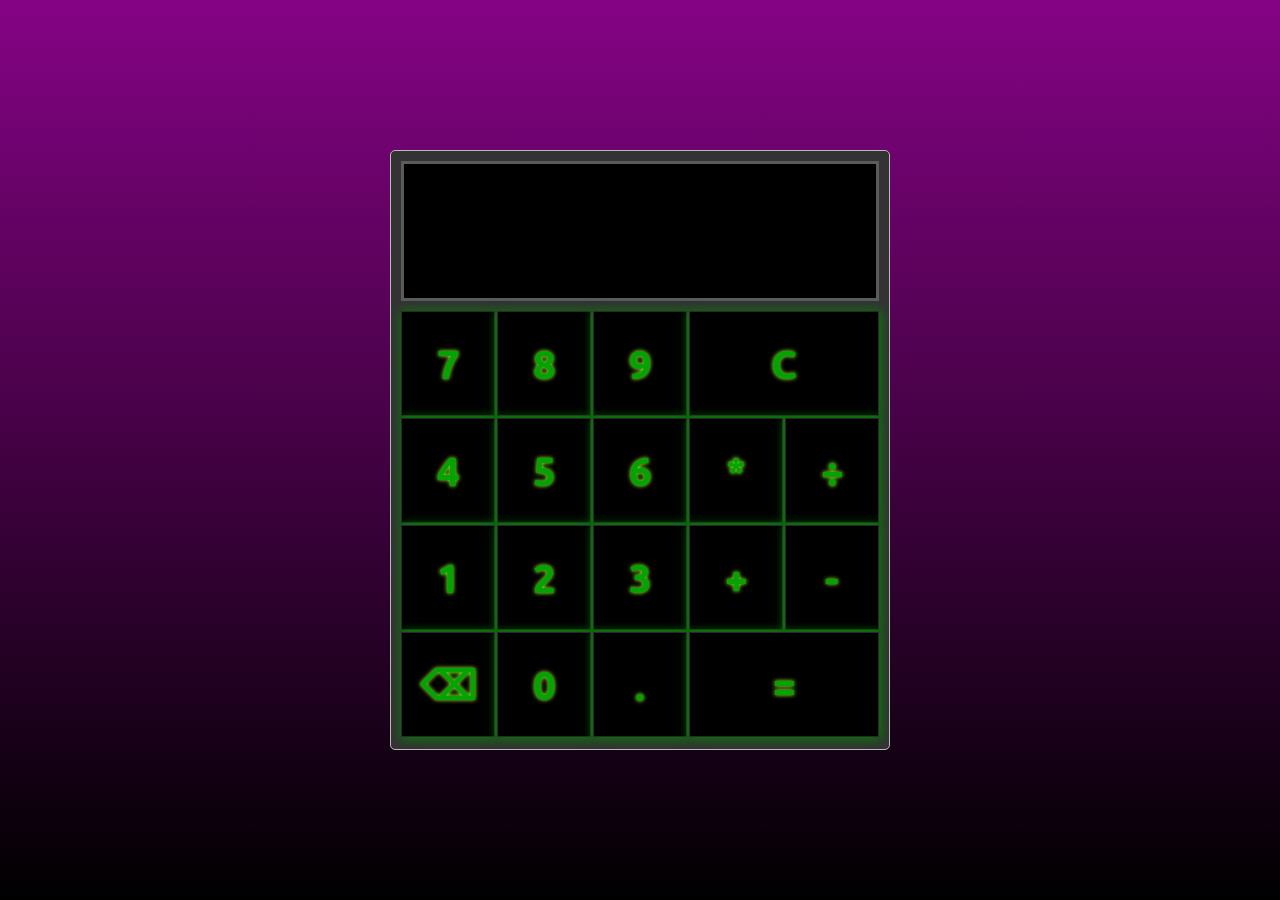
==== calc.html @ ad7ababb "f" ====
<!DOCTYPE html>
<html lang="en">
<head>
    <meta charset="UTF-8">
    <meta name="viewport" content="width=device-width, initial-scale=1.0">
    <title>Calculator</title>
    <link rel="stylesheet" href="calc.css">
    <link href="https://fonts.googleapis.com/css2?family=Ubuntu:wght@300&display=swap" rel="stylesheet">
</head>
<body>
    <div class="calc-container">
        <div class="screen">
            <div class="screen-operator"></div>
            <div class="screen-top"></div>
            <div class="screen-bot"></div>
        </div>
            
        <div class="button-grid">
            <div class="button" id="seven">7</div>
            <div class="button" id="eight">8</div>
            <div class="button" id="nine">9</div>
            <div class="button" id="clearscreen">C</div>
            <div class="button" id="four">4</div>
            <div class="button" id="five">5</div>
            <div class="button" id="six">6</div>
            <div class="button" id="multiply">*</div>
            <div class="button" id="divide">÷</div>
            <div class="button" id="one">1</div>
            <div class="button" id="two">2</div>
            <div class="button" id="three">3</div>
            <div class="button" id="add">+</div>
            <div class="button" id="subtract">-</div>
            <div class="button" id="backspace">⌫</div>
            <div class="button" id="zero">0</div>
            <div class="button" id="decimal">.</div>
            <div class="button" id="equals">=</div>
        </div>

    </div>
    
</body>
<script src="calc.js"></script>
</html>
---- calc.css ----
*{
    box-sizing: border-box;
    margin: 0;
    padding: 0;
    user-select: none;
}

@font-face {
    font-family: digital-7;
    src: url(digital-7.ttf);
}

html,body{
    height: 100%;
    width: 100%;
    display: flex;
    justify-content: center;
    align-items: center;
    min-width: 900px;
}

body{
    background: linear-gradient(rgb(133, 3, 133), black);
}

.calc-container{
    position: relative;
    width: 500px;
    height: 600px;
    background-color: #333;
    border: 1px solid rgb(187, 186, 186);
    border-radius: 5px;
}

.screen{
    position: absolute;
    top: 10px;
    left: 10px;
    width: 478px;
    height: 140px;
    background-color: rgb(0, 0, 0);
    border: 3px solid rgb(92, 91, 91);
    z-index: 1;
}

.screen-top{
    position: absolute;
    left: 45px;
    width: 422px;
    height: 50px;
    z-index: 2;
    font-family: digital-7;
    font-size: 40px;
    text-align: end;
    color: rgb(95, 95, 95);
    overflow: hidden;
}

.screen-bot{
    position: absolute;
    top: 48px;
    left: 5px;
    width: 462px;
    height: 84px;
    z-index: 2;
    font-family: digital-7;
    font-size: 70px;
    text-align: end;
    color: rgb(216, 215, 215);
    overflow: hidden;
}

.screen-operator{
    position: absolute;
    left: 5px;
    width: 40px;
    height: 50px;
    z-index: 2;
    font-family: digital-7;
    font-size: 40px;
    text-align: end;
    color: rgb(95, 95, 95);
}

.button-grid{
    position: absolute;
    display: grid;
    top: 160px;
    left: 10px;
    width: 478px;
    height: 426px;
    grid-template-columns: repeat(5,1fr);
    grid-template-rows: repeat(4, 1fr);
    grid-gap: 2px;
}

.button{
    background-color: rgb(0, 0, 0);
    border: 1px solid rgb(41, 41, 41);
    text-align: center;
    align-items: center;
    font-size: 40px;
    font-weight: bold;
    padding-top: 25px;
    font-family: 'Ubuntu', sans-serif;
    box-shadow: 1px 1px 10px 1px green;
    text-shadow: 0px 0px 4px greenyellow;
    color: rgb(4, 163, 4);
}

.button:hover{
    cursor: pointer;
    background-color: rgb(90, 90, 89);
}

#clearscreen{
    grid-column: 4 / 6;
}

#equals{
    grid-column: 4 / 6;
}
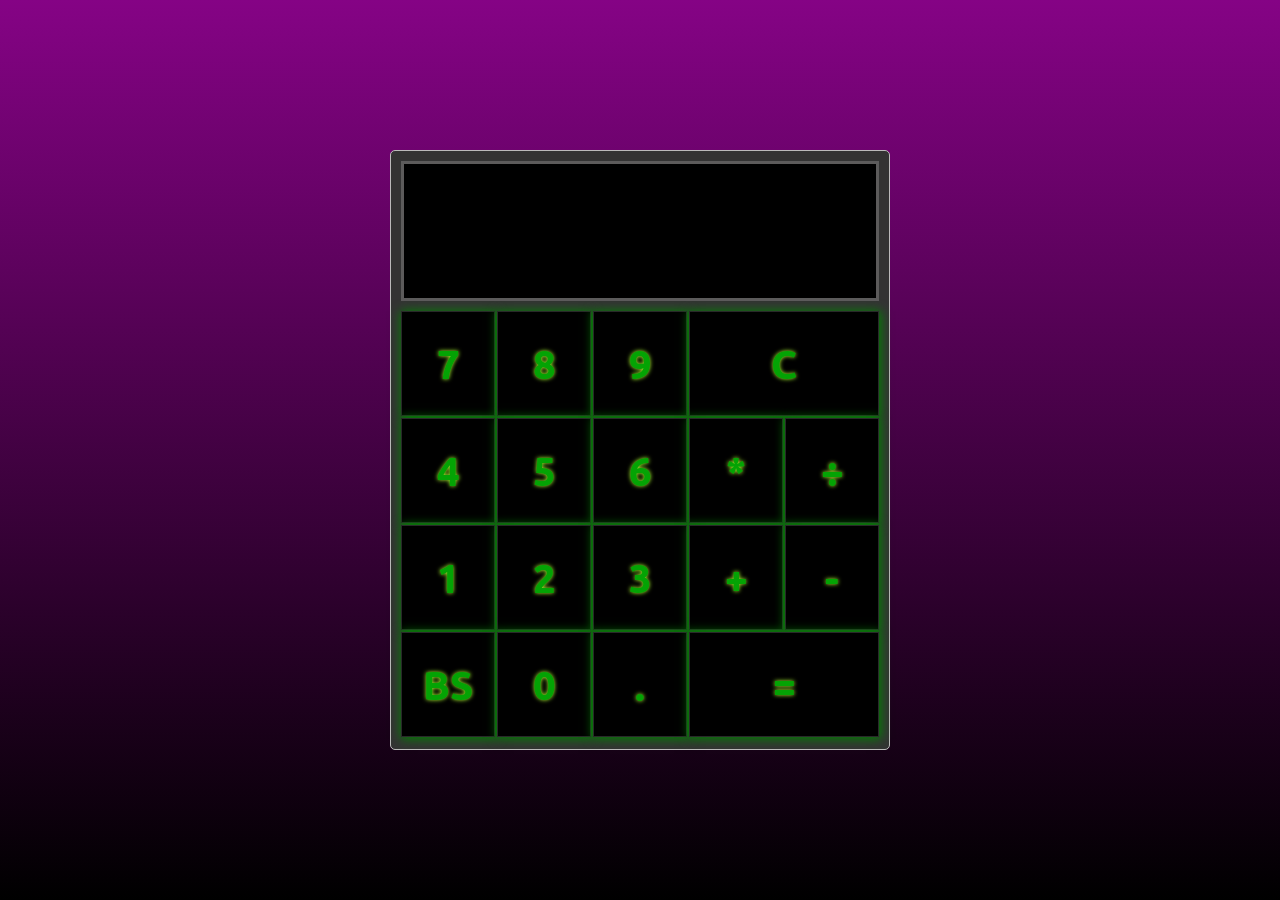
==== commit 5ad0c18b: "d" ====
--- a/calc.html
+++ b/calc.html
@@ -30,7 +30,7 @@
             <div class="button" id="three">3</div>
             <div class="button" id="add">+</div>
             <div class="button" id="subtract">-</div>
-            <div class="button" id="backspace">⌫</div>
+            <div class="button" id="backspace">BS</div>
             <div class="button" id="zero">0</div>
             <div class="button" id="decimal">.</div>
             <div class="button" id="equals">=</div>
